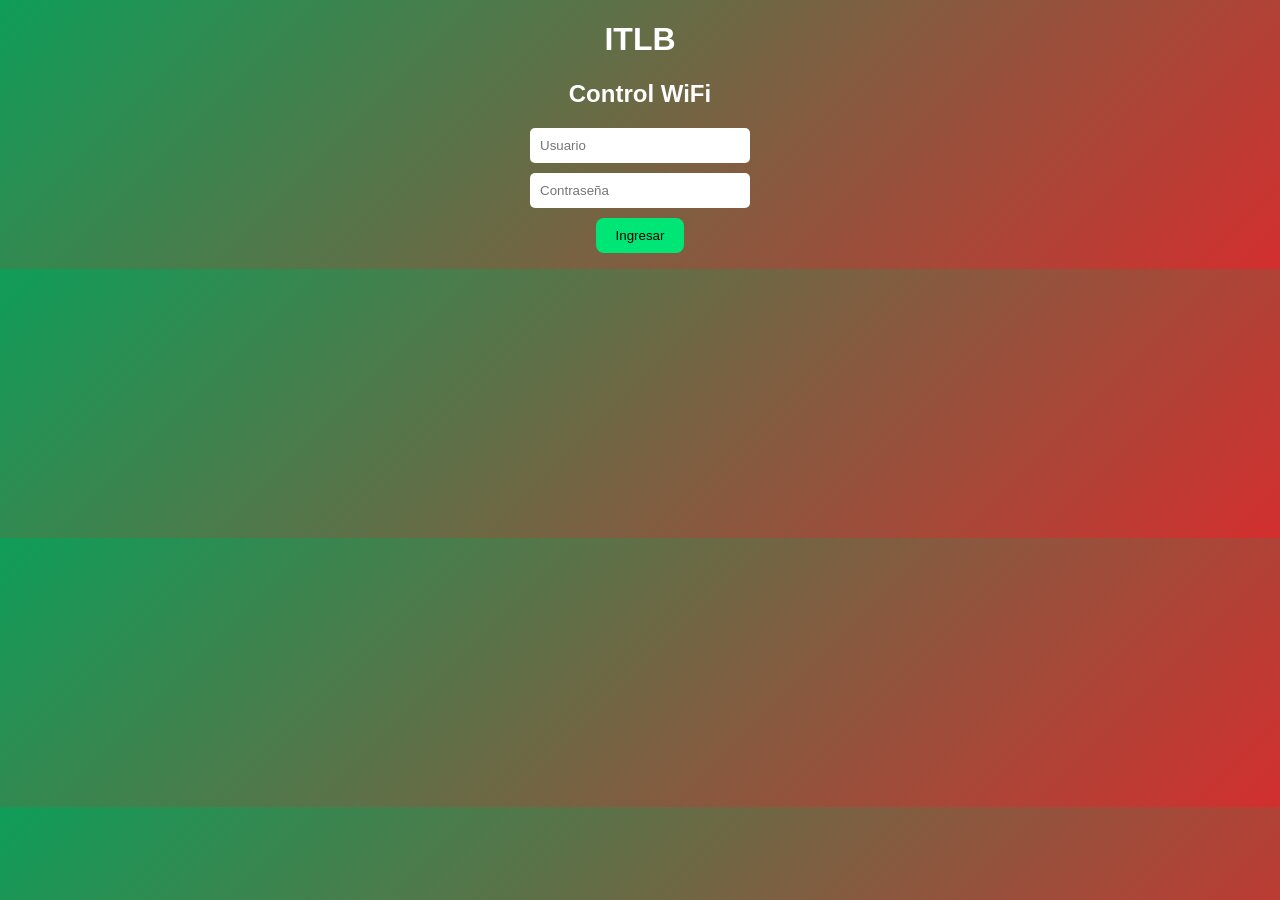
==== login.html @ 0672f6ce "Add login.html for user authentication interface" ====
<!DOCTYPE html>
<html lang="es">
<head>
<meta charset="UTF-8">
<title>Login - ITLB</title>
<link rel="stylesheet" href="styles.css">
</head>
<body class="login-body">

<div class="login-container">
    <h1>ITLB</h1>
    <h2>Control WiFi</h2>

    <input type="text" id="usuario" placeholder="Usuario">
    <input type="password" id="password" placeholder="Contraseña">

    <button onclick="login()">Ingresar</button>
    <p id="error"></p>
</div>

<script src="script.js"></script>
</body>
</html>
---- styles.css ----
body {
    font-family: Arial, sans-serif;
    margin: 0;
    background: linear-gradient(135deg, #0f9d58, #d32f2f);
    color: white;
    text-align: center;
}

header {
    background: rgba(0,0,0,0.6);
    padding: 15px;
}

nav button {
    margin: 5px;
    padding: 10px 15px;
    border: none;
    background: #00c853;
    color: white;
    border-radius: 8px;
    cursor: pointer;
}

nav button:hover {
    background: #ff1744;
}

main {
    padding: 20px;
}

input {
    display: block;
    margin: 10px auto;
    padding: 10px;
    width: 200px;
    border-radius: 5px;
    border: none;
}

button {
    padding: 10px 20px;
    border: none;
    background: #00e676;
    color: black;
    border-radius: 8px;
    cursor: pointer;
}

button:hover {
    background: #ff5252;
    color: white;
}

.seccion {
    margin-top: 20px;
}

.oculto {
    display: none;
}

#error {
    color: yellow;
}
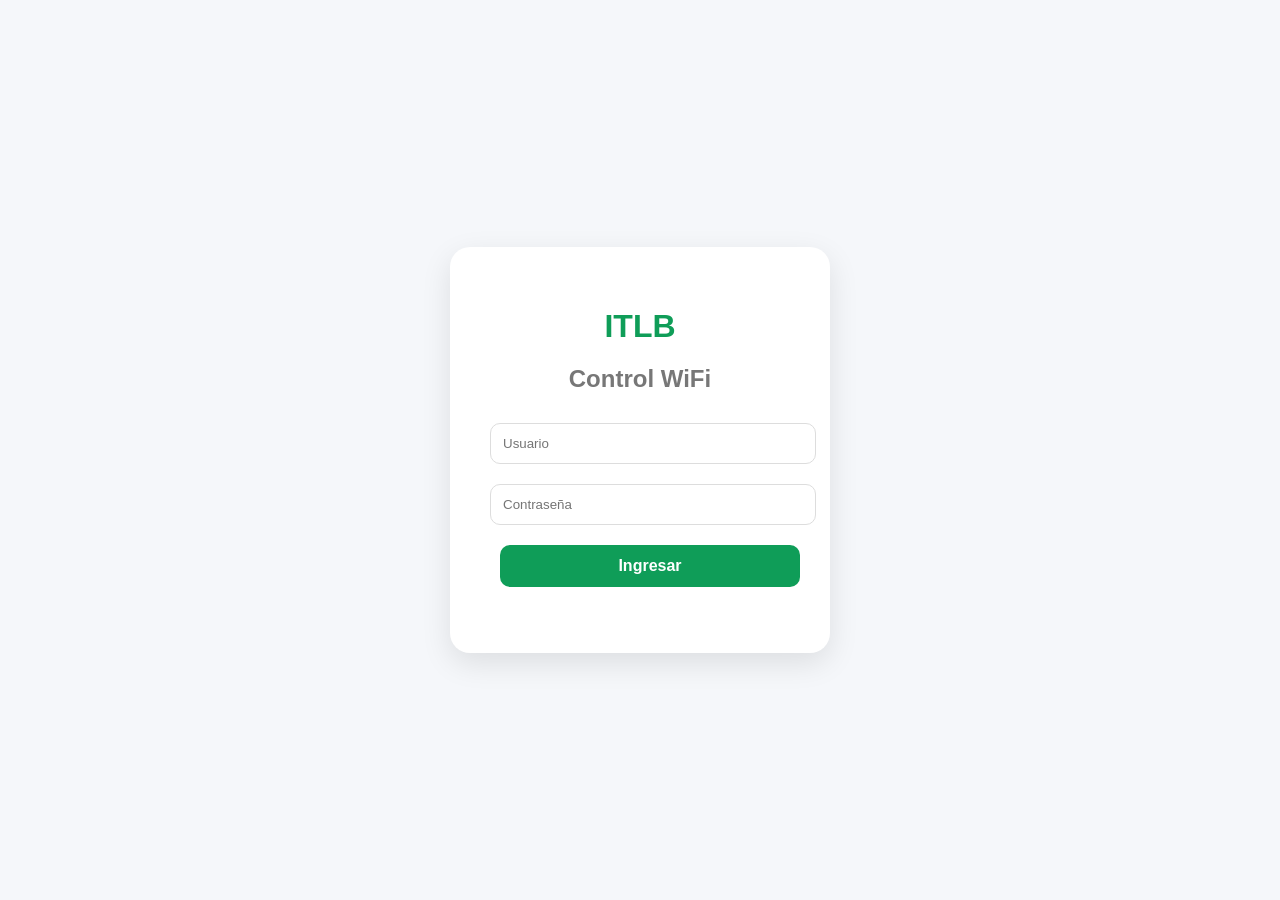
==== commit 473d2685: "Actualizar login.html" ====
--- a/login.html
+++ b/login.html
@@ -1,6 +1,7 @@
 <!DOCTYPE html>
 <html lang="es">
 <head>
+    <meta name="viewport" content="width=device-width, initial-scale=1.0">
 <meta charset="UTF-8">
 <title>Login - ITLB</title>
 <link rel="stylesheet" href="styles.css">
--- a/styles.css
+++ b/styles.css
@@ -1,65 +1,200 @@
+/* FUENTE Y BASE */
+
+.estado {
+    position: fixed;
+    bottom: 20px;
+    left: 50%;
+    transform: translateX(-50%);
+    background: #0f9d58;
+    color: white;
+    padding: 12px 20px;
+    border-radius: 10px;
+    font-weight: bold;
+    display: none;
+    z-index: 1000;
+}
+
+/* Responsive */
+@media (max-width: 600px) {
+    .estado {
+        width: 90%;
+        text-align: center;
+    }
+}
+
 body {
-    font-family: Arial, sans-serif;
     margin: 0;
-    background: linear-gradient(135deg, #0f9d58, #d32f2f);
-    color: white;
+    font-family: 'Segoe UI', Tahoma, sans-serif;
+    background: #f5f7fa;
+    color: #333;
+}
+
+/* LOGIN */
+.login-body {
+    display: flex;
+    justify-content: center;
+    align-items: center;
+    height: 100vh;
+}
+
+.login-container {
+    background: white;
+    padding: 40px;
+    border-radius: 20px;
+    width: 300px;
     text-align: center;
-}
-
+    box-shadow: 0 10px 30px rgba(0,0,0,0.1);
+}
+
+.login-container h1 {
+    color: #0f9d58;
+    margin-bottom: 5px;
+}
+
+.login-container h2 {
+    color: #777;
+    margin-bottom: 20px;
+}
+
+/* INPUTS */
+input {
+    width: 100%;
+    padding: 12px;
+    margin: 10px 0;
+    border-radius: 10px;
+    border: 1px solid #ddd;
+    outline: none;
+}
+
+input:focus {
+    border-color: #0f9d58;
+}
+
+/* BOTÓN LOGIN */
+.login-container button {
+    width: 100%;
+    padding: 12px;
+    border-radius: 10px;
+    border: none;
+    background: #0f9d58;
+    color: white;
+    font-weight: bold;
+    cursor: pointer;
+}
+
+.login-container button:hover {
+    background: #d32f2f;
+}
+
+/* HEADER */
 header {
-    background: rgba(0,0,0,0.6);
+    background: white;
     padding: 15px;
+    box-shadow: 0 2px 10px rgba(0,0,0,0.05);
+}
+
+header h1 {
+    margin: 0;
+    text-align: center;
+    color: #0f9d58;
+}
+
+/* NAV */
+nav {
+    display: flex;
+    justify-content: center;
+    flex-wrap: wrap;
+    margin-top: 10px;
 }
 
 nav button {
     margin: 5px;
     padding: 10px 15px;
+    border-radius: 20px;
     border: none;
-    background: #00c853;
-    color: white;
-    border-radius: 8px;
-    cursor: pointer;
+    background: #e8f5e9;
+    color: #0f9d58;
+    cursor: pointer;
+    transition: 0.3s;
 }
 
 nav button:hover {
-    background: #ff1744;
-}
-
-main {
+    background: #0f9d58;
+    color: white;
+}
+
+/* TARJETAS */
+.card {
+    margin: 30px auto;
+    padding: 25px;
+    width: 90%;
+    max-width: 500px;
+    background: white;
+    border-radius: 20px;
+    box-shadow: 0 10px 25px rgba(0,0,0,0.08);
+    text-align: center;
+}
+
+/* GRID */
+.grid {
+    display: flex;
+    gap: 15px;
+    justify-content: center;
+    margin-top: 20px;
+    flex-wrap: wrap;
+}
+
+.card-btn {
     padding: 20px;
-}
-
-input {
-    display: block;
-    margin: 10px auto;
-    padding: 10px;
-    width: 200px;
-    border-radius: 5px;
+    border-radius: 15px;
+    background: #f1f8f4;
+    cursor: pointer;
+    width: 120px;
+    transition: 0.3s;
+    font-weight: bold;
+}
+
+.card-btn:hover {
+    background: #0f9d58;
+    color: white;
+}
+
+/* BOTONES CONTROL */
+button {
+    margin: 10px;
+    padding: 15px 25px;
+    border-radius: 12px;
     border: none;
-}
-
-button {
-    padding: 10px 20px;
-    border: none;
-    background: #00e676;
-    color: black;
-    border-radius: 8px;
-    cursor: pointer;
-}
-
-button:hover {
-    background: #ff5252;
-    color: white;
-}
-
-.seccion {
-    margin-top: 20px;
-}
-
+    cursor: pointer;
+    font-size: 16px;
+    transition: 0.3s;
+}
+
+.on {
+    background: #0f9d58;
+    color: white;
+}
+
+.on:hover {
+    background: #0c7c45;
+}
+
+.off {
+    background: #d32f2f;
+    color: white;
+}
+
+.off:hover {
+    background: #a82222;
+}
+
+/* OCULTAR */
 .oculto {
     display: none;
 }
 
+/* TEXTO ERROR */
 #error {
-    color: yellow;
-}
+    color: red;
+    margin-top: 10px;
+}
